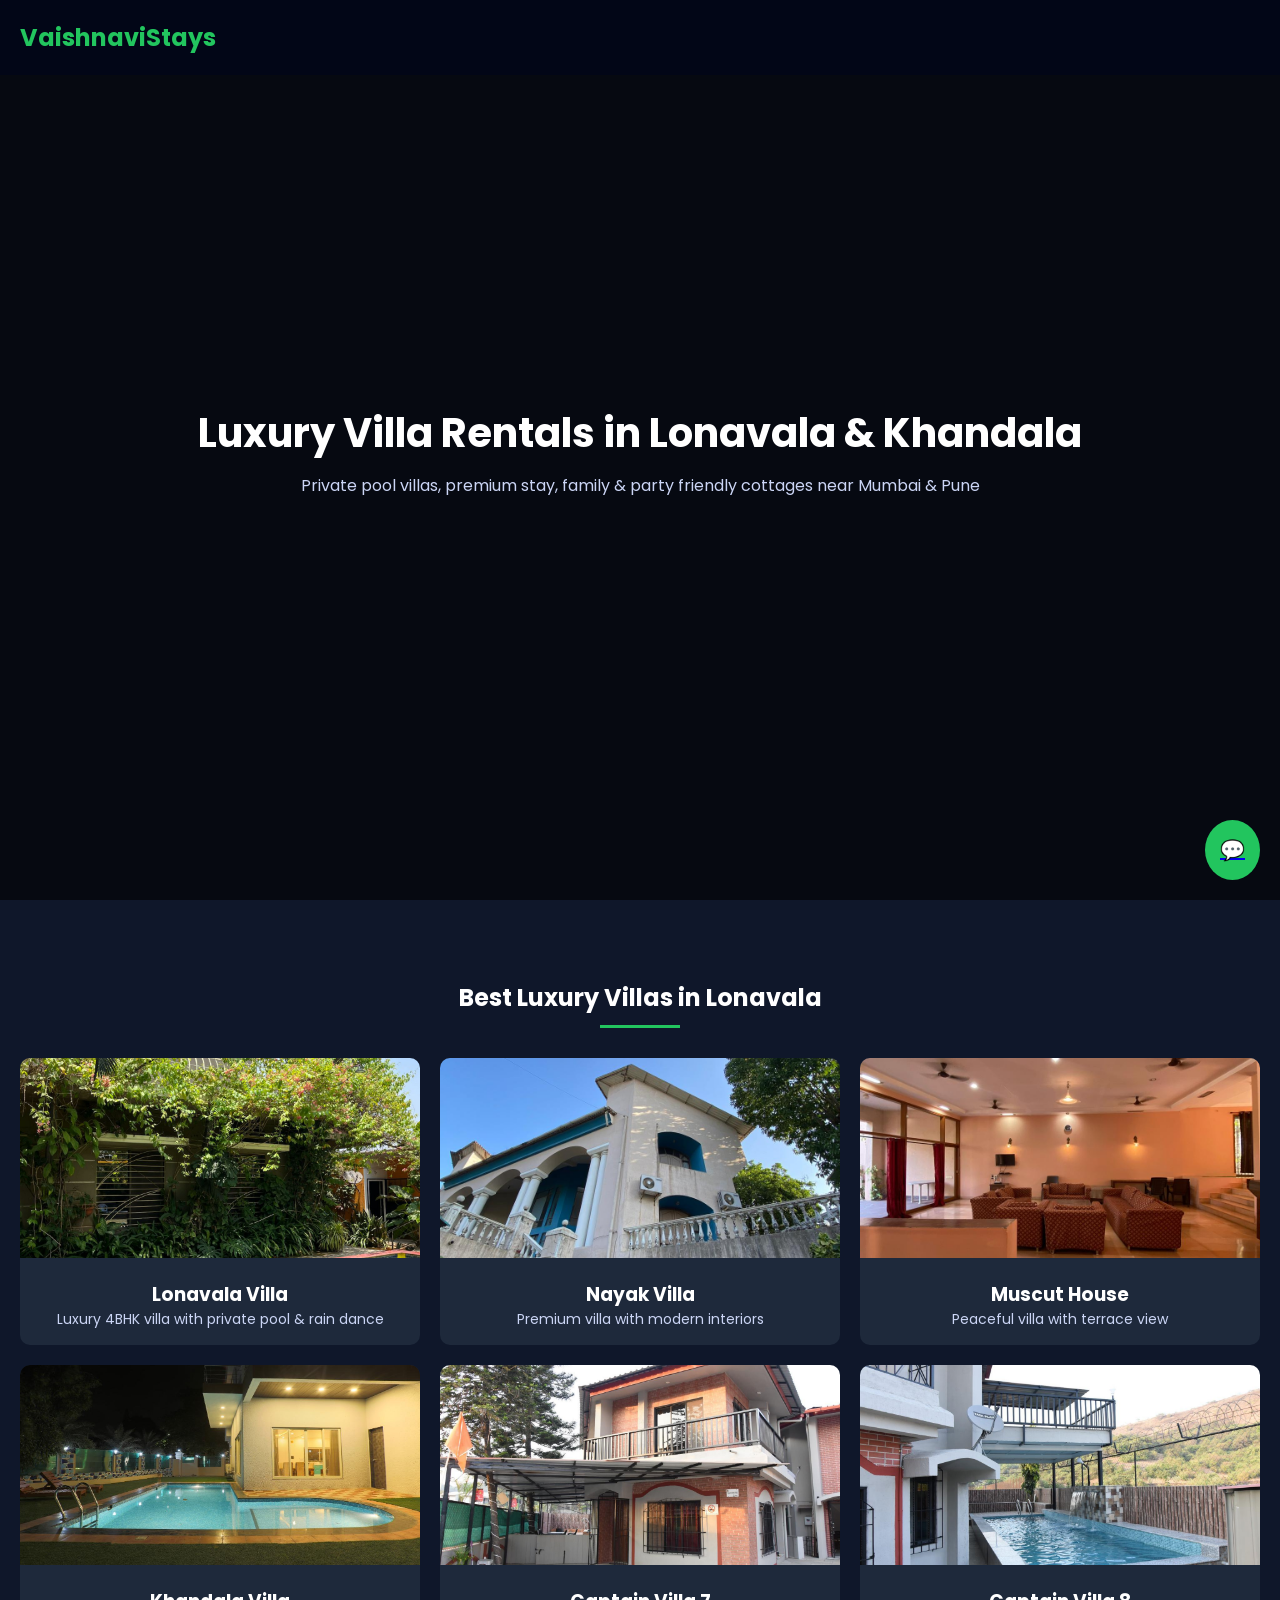
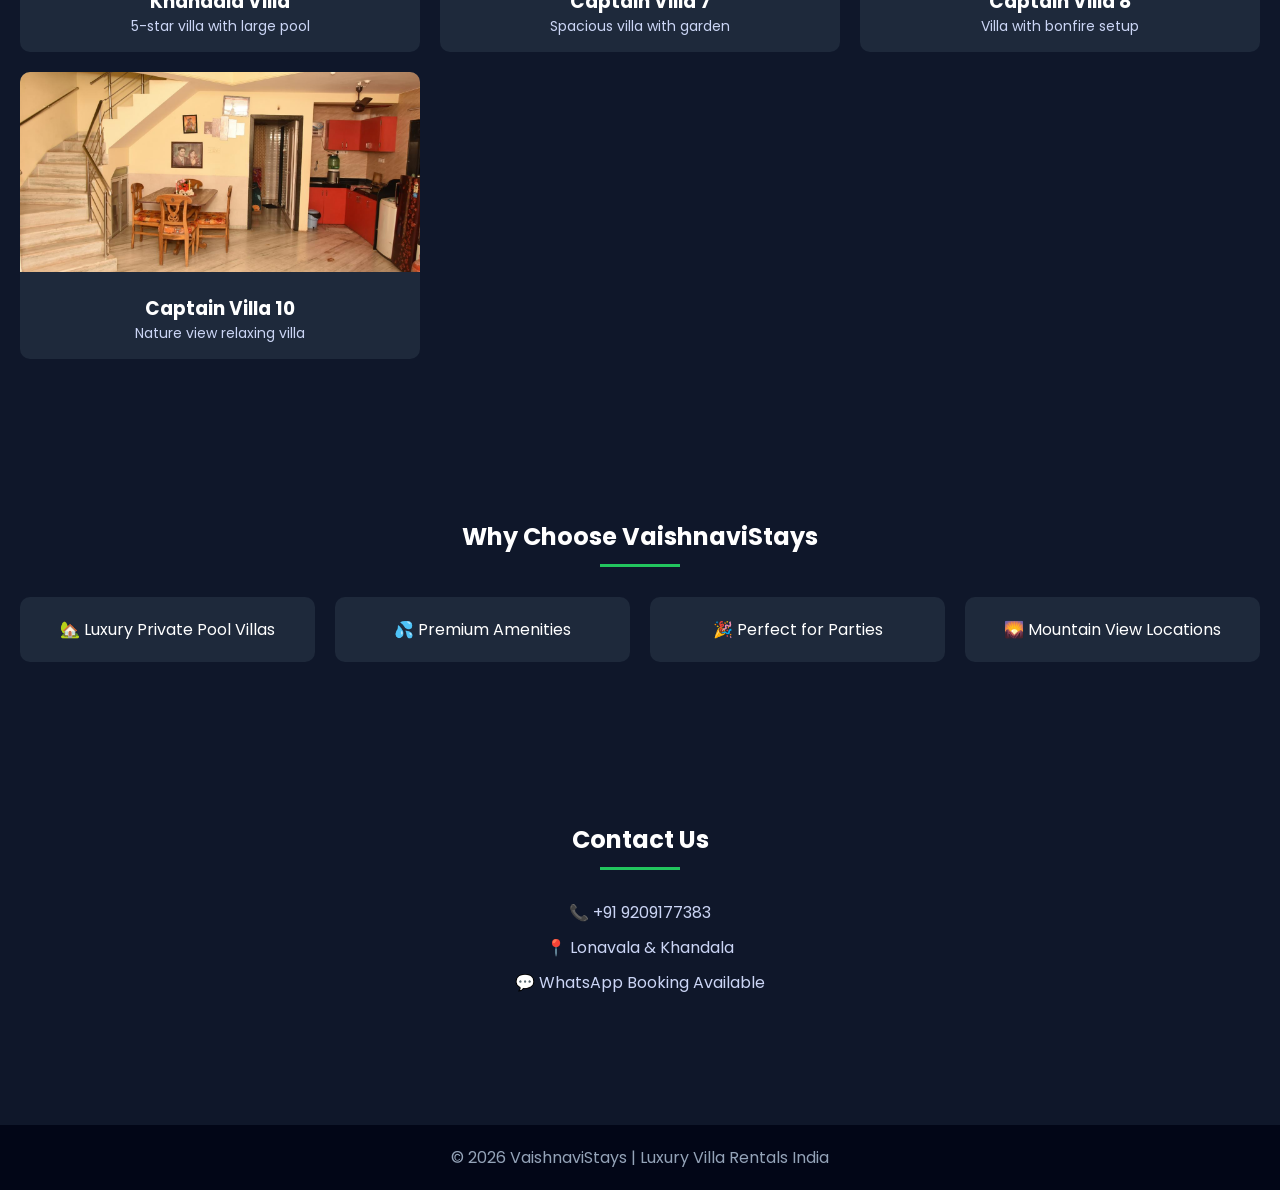
==== rohan1/index.html @ 87cffc91 "Add files via upload" ====
<!DOCTYPE html>
<html lang="en">

<head>

<meta charset="UTF-8">
<meta name="viewport" content="width=device-width, initial-scale=1.0">

<!-- ✅ SEO -->
<title>Luxury Villas in Lonavala & Khandala | Private Pool Villas | VaishnaviStays</title>

<meta name="description" content="Book luxury villas in Lonavala & Khandala with private pool, mountain view, AC rooms, and premium amenities. Best villas for family, parties, and weekend stay near Mumbai & Pune.">

<meta name="keywords" content="Lonavala villa, Khandala villa, villa with private pool, luxury villa Lonavala, villa booking India, weekend villa near Mumbai">

<meta name="robots" content="index, follow">

<!-- Canonical URL -->
<link rel="canonical" href="https://vaishnavistays.netlify.app/">

<!-- Google verification -->
<meta name="google-site-verification" content="3MtQ7zPcXsZFa49aT6zNfIU-rexAqFXiJ9Jd2BXLzgg">

<!-- Open Graph -->
<meta property="og:title" content="Luxury Villas in Lonavala | VaishnaviStays">
<meta property="og:description" content="Book premium villas with private pool in Lonavala & Khandala">
<meta property="og:type" content="website">
<meta property="og:image" content="images/lonavala villa.jpg">

<!-- Schema (VERY IMPORTANT FOR GOOGLE RANKING) -->
<script type="application/ld+json">
{
  "@context": "https://schema.org",
  "@type": "LodgingBusiness",
  "name": "VaishnaviStays",
  "description": "Luxury villa rentals in Lonavala and Khandala with private pool and premium amenities.",
  "telephone": "+91 9209177383",
  "areaServed": ["Lonavala", "Khandala", "Mumbai", "Pune"]
}
</script>

<link href="https://fonts.googleapis.com/css2?family=Poppins:wght@300;500;700&display=swap" rel="stylesheet">

<style>
html{scroll-behavior:smooth;}
*{margin:0;padding:0;box-sizing:border-box;font-family:'Poppins',sans-serif;}
body{background:#0f172a;color:white;}

/* NAV */
nav{
display:flex;
justify-content:space-between;
padding:20px;
background:#020617;
position:fixed;
width:100%;
z-index:1000;
}
nav h2{color:#22c55e}

/* HERO */
.hero{
height:100vh;
background:url('https://images.unsplash.com/photo-1600585154340-be6161a56a0c') center/cover;
display:flex;
align-items:center;
justify-content:center;
text-align:center;
position:relative;
}
.hero::after{
content:'';
position:absolute;
width:100%;height:100%;
background:rgba(0,0,0,0.6);
}
.hero-content{position:relative;z-index:2;}
.hero h1{font-size:40px;}
.hero p{margin-top:10px;color:#cbd5f5}

/* SECTIONS */
.section{padding:80px 20px;text-align:center;}
.section h2{margin-bottom:10px;}
.underline{
width:80px;
height:3px;
background:#22c55e;
margin:10px auto 30px;
}

/* VILLAS */
.villas{
display:grid;
grid-template-columns:repeat(auto-fit,minmax(300px,1fr));
gap:20px;
}
.card{
background:#1e293b;
border-radius:10px;
overflow:hidden;
cursor:pointer;
transition:0.3s;
}
.card:hover{transform:scale(1.05);}
.card img{width:100%;height:200px;object-fit:cover;}
.card-content{padding:15px;}
.card-content p{font-size:14px;color:#cbd5f5}

/* FEATURES */
.features{
display:grid;
grid-template-columns:repeat(auto-fit,minmax(250px,1fr));
gap:20px;
}
.feature-box{
background:#1e293b;
padding:20px;
border-radius:10px;
}

/* CONTACT */
.contact p{margin:10px 0;color:#cbd5f5}

/* FOOTER */
footer{
background:#020617;
padding:20px;
text-align:center;
margin-top:40px;
color:#94a3b8;
}

/* MODAL */
.modal{
display:none;
position:fixed;
top:0;left:0;
width:100%;height:100%;
background:rgba(0,0,0,0.8);
justify-content:center;
align-items:center;
z-index:2000;
}
.modal-box{
background:#1e293b;
padding:20px;
border-radius:10px;
width:90%;
max-width:400px;
}
.modal-box input{
width:100%;
padding:10px;
margin:10px 0;
border:none;
border-radius:5px;
}
.btn{
background:#22c55e;
padding:10px;
border:none;
width:100%;
border-radius:5px;
color:white;
cursor:pointer;
}
.close{float:right;cursor:pointer;}

/* WHATSAPP */
.whatsapp{
position:fixed;
bottom:20px;
right:20px;
background:#22c55e;
padding:15px;
border-radius:50%;
font-size:20px;
}
</style>

</head>

<body>

<nav>
<h2>VaishnaviStays</h2>
</nav>

<div class="hero">
<div class="hero-content">
<h1>Luxury Villa Rentals in Lonavala & Khandala</h1>
<p>Private pool villas, premium stay, family & party friendly cottages near Mumbai & Pune</p>
</div>
</div>

<!-- VILLAS -->
<div class="section">
<h2>Best Luxury Villas in Lonavala</h2>
<div class="underline"></div>
<div class="villas" id="villaContainer"></div>
</div>

<!-- FEATURES -->
<div class="section">
<h2>Why Choose VaishnaviStays</h2>
<div class="underline"></div>
<div class="features">
<div class="feature-box">🏡 Luxury Private Pool Villas</div>
<div class="feature-box">💦 Premium Amenities</div>
<div class="feature-box">🎉 Perfect for Parties</div>
<div class="feature-box">🌄 Mountain View Locations</div>
</div>
</div>

<!-- CONTACT -->
<div class="section contact">
<h2>Contact Us</h2>
<div class="underline"></div>
<p>📞 +91 9209177383</p>
<p>📍 Lonavala & Khandala</p>
<p>💬 WhatsApp Booking Available</p>
</div>

<footer>
© 2026 VaishnaviStays | Luxury Villa Rentals India
</footer>

<!-- MODAL -->
<div class="modal" id="modal">
<div class="modal-box">
<span class="close" onclick="closeModal()">✖</span>

<h3 id="villaTitle"></h3>
<p id="villaDesc"></p>

<form onsubmit="sendBooking(event)">
<input type="text" id="name" placeholder="Your Name" required>

<label>Check-in Date</label>
<input type="date" id="entry" required>

<label>Check-out Date</label>
<input type="date" id="exit" required>

<input type="tel" id="phone" placeholder="Phone Number" required>

<button class="btn">Send via WhatsApp</button>
</form>

</div>
</div>

<a class="whatsapp" href="https://wa.me/919209177383">💬</a>

<script>
let villas = [
"Luxury 4BHK villa with private pool & rain dance",
"Premium villa with modern interiors",
"Peaceful villa with terrace view",
"5-star villa with large pool",
"Spacious villa with garden",
"Villa with bonfire setup",
"Nature view relaxing villa"
];

let villaNames = [
"Lonavala Villa",
"Nayak Villa",
"Muscut House",
"Khandala Villa",
"Captain Villa 7",
"Captain Villa 8",
"Captain Villa 10"
];

let villaImages = [
"images/lonavala villa.jpg",
"images/villa2.jpg",
"images/villa3.jpg",
"images/villa4.jpg",
"images/villa5.jpg",
"images/villa6.jpg",
"images/villa7.jpg"
];

let container = document.getElementById("villaContainer");

for(let i=0;i<7;i++){
container.innerHTML += `
<div class="card" onclick="openModal(${i})">
<img src="${villaImages[i]}">
<div class="card-content">
<h3>${villaNames[i]}</h3>
<p>${villas[i]}</p>
</div>
</div>`;
}

function openModal(i){
document.getElementById("modal").style.display="flex";
document.getElementById("villaTitle").innerText=villaNames[i];
document.getElementById("villaDesc").innerText=villas[i];
}

function closeModal(){
document.getElementById("modal").style.display="none";
}

function sendBooking(e){
e.preventDefault();

let name=document.getElementById("name").value;
let entry=document.getElementById("entry").value;
let exit=document.getElementById("exit").value;
let phone=document.getElementById("phone").value;

let msg=`Booking:%0A Villa:${document.getElementById("villaTitle").innerText}%0A Name:${name}%0A Check-in:${entry}%0A Check-out:${exit}%0A Phone:${phone}`;

window.open(`https://wa.me/919209177383?text=${msg}`,"_blank");
}
</script>

</body>
</html>
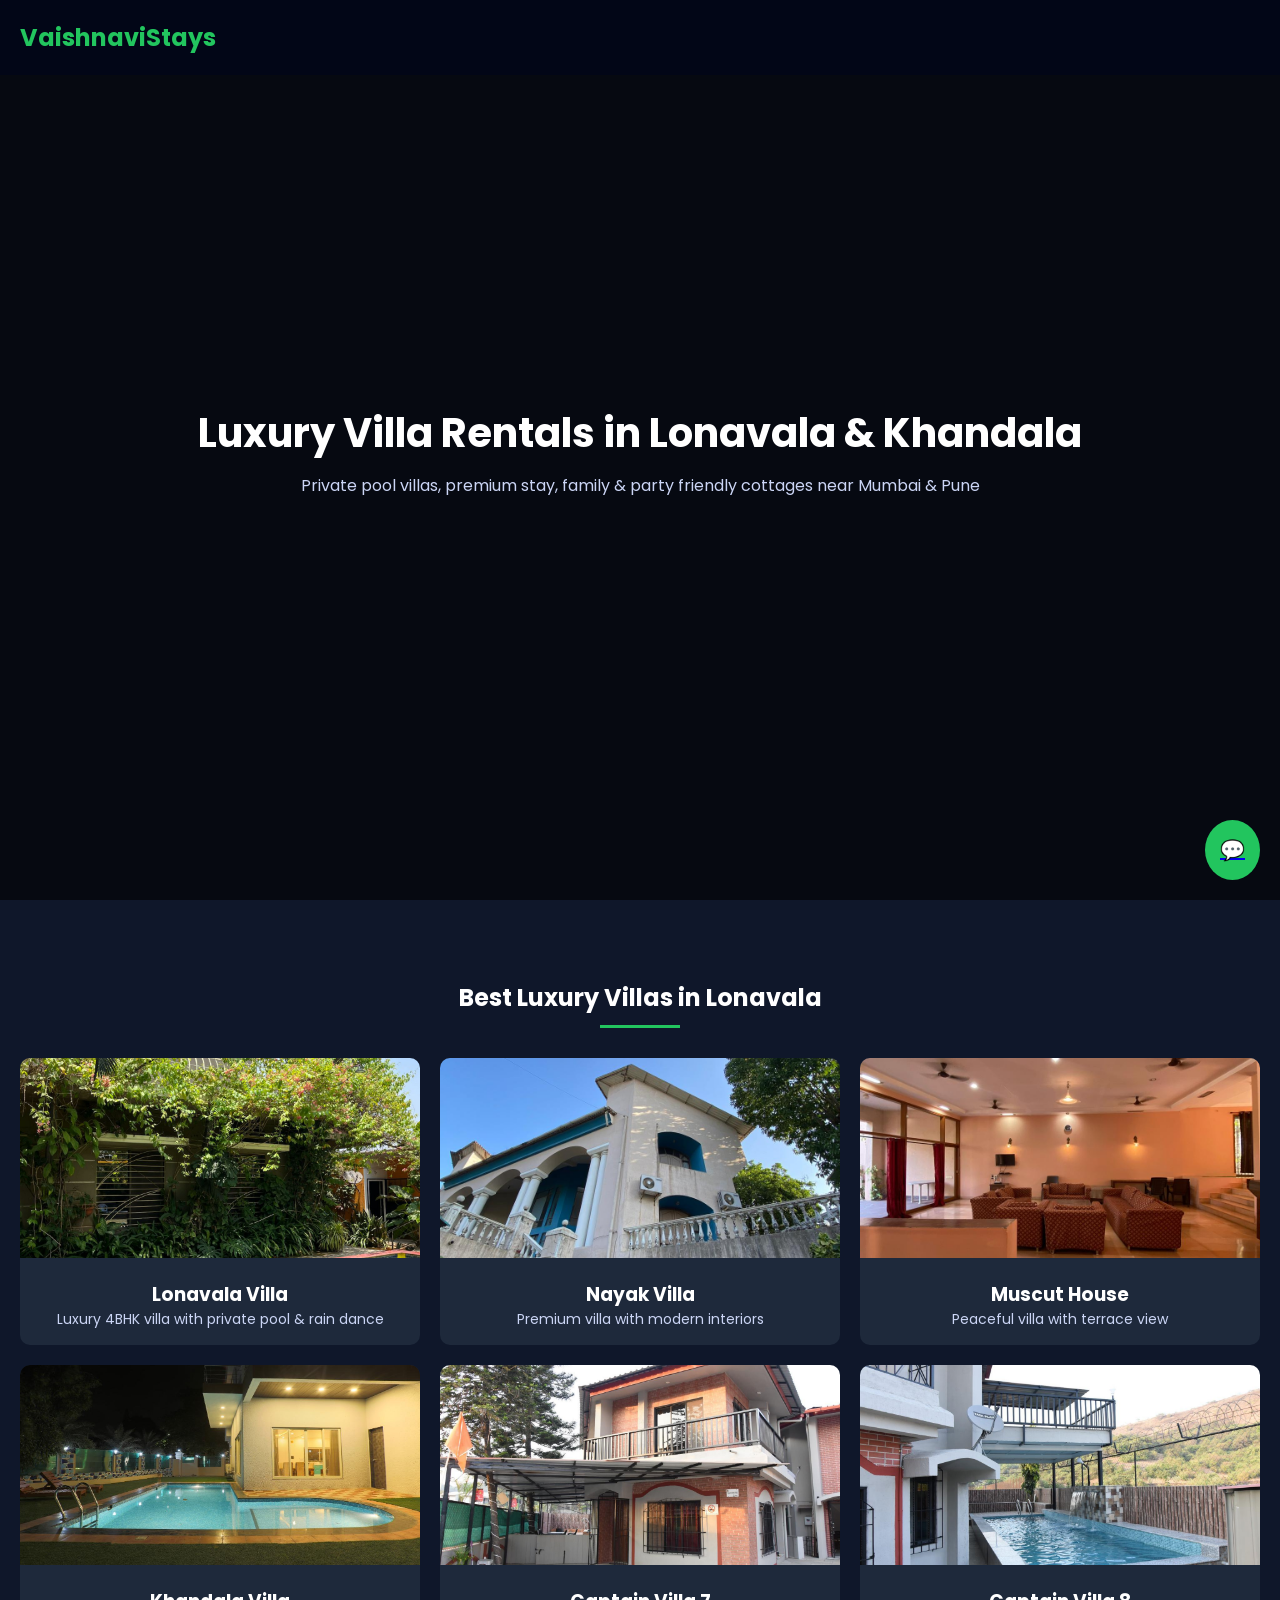
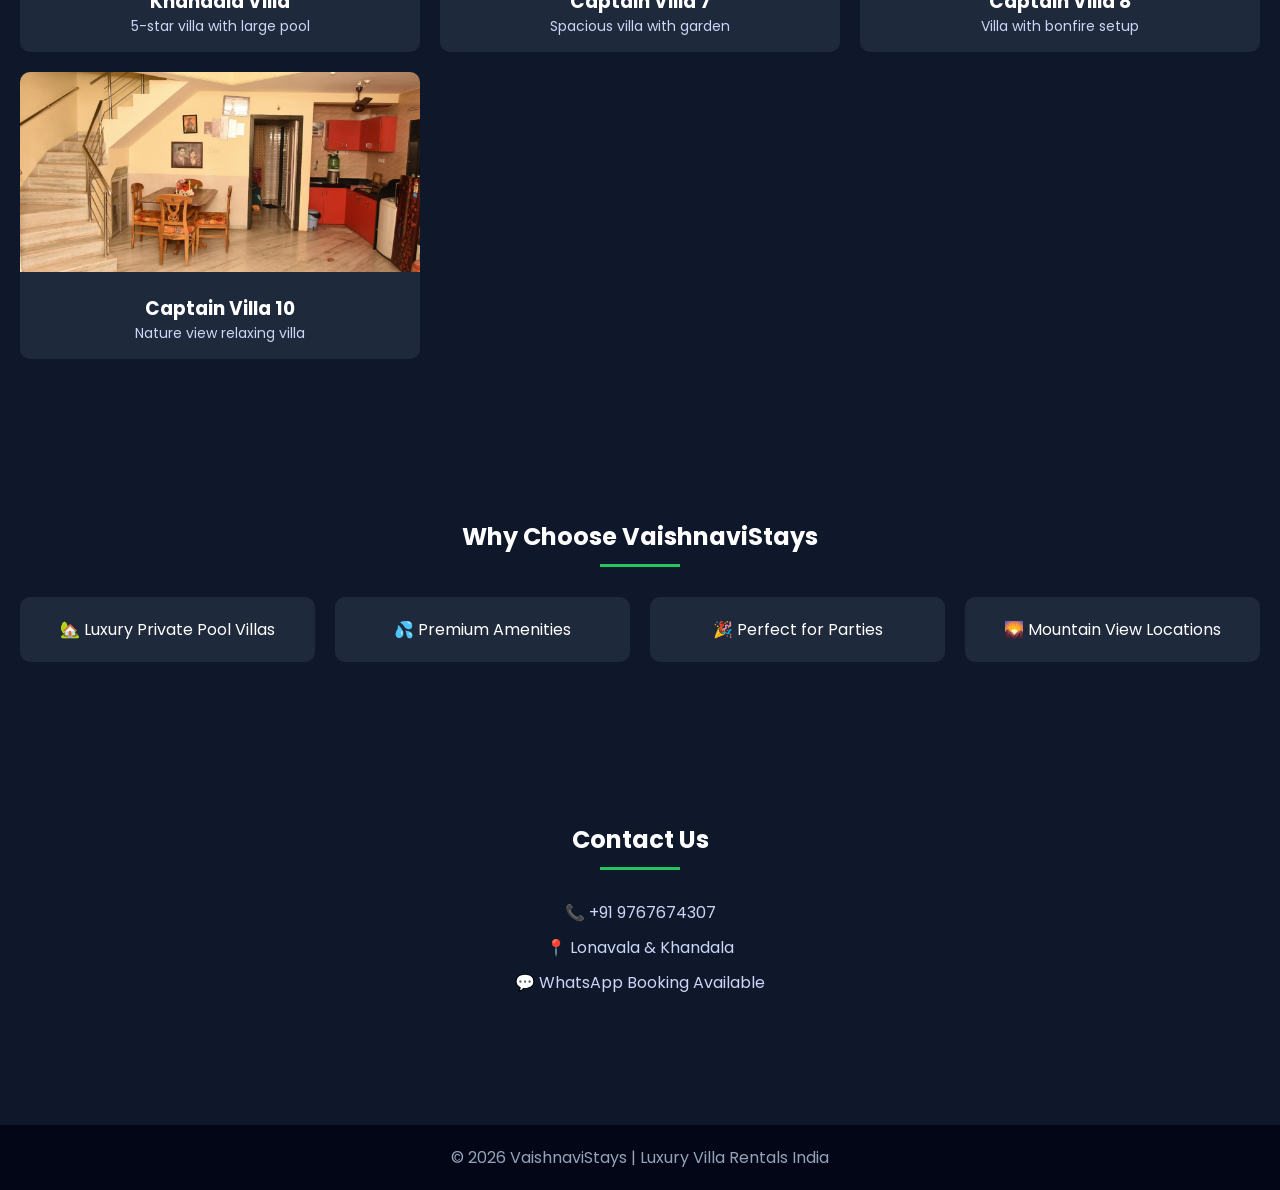
==== commit 3d98496b: "Redesign VaishnaviStays into a multi-page luxury villa website and update phone to 9767674307" ====
--- a/rohan1/index.html
+++ b/rohan1/index.html
@@ -33,8 +33,8 @@
   "@context": "https://schema.org",
   "@type": "LodgingBusiness",
   "name": "VaishnaviStays",
-  "description": "Luxury villa rentals in Lonavala and Khandala with private pool and premium amenities.",
-  "telephone": "+91 9209177383",
+  "description": " villa on rent in Lonavala and Khandala with private pool and premium amenities.",
+  "telephone": "+91 9767674307",
   "areaServed": ["Lonavala", "Khandala", "Mumbai", "Pune"]
 }
 </script>
@@ -216,7 +216,7 @@
 <div class="section contact">
 <h2>Contact Us</h2>
 <div class="underline"></div>
-<p>📞 +91 9209177383</p>
+<p>📞 +91 9767674307</p>
 <p>📍 Lonavala & Khandala</p>
 <p>💬 WhatsApp Booking Available</p>
 </div>
@@ -250,7 +250,7 @@
 </div>
 </div>
 
-<a class="whatsapp" href="https://wa.me/919209177383">💬</a>
+<a class="whatsapp" href="https://wa.me/919767674307">💬</a>
 
 <script>
 let villas = [
@@ -316,9 +316,9 @@
 
 let msg=`Booking:%0A Villa:${document.getElementById("villaTitle").innerText}%0A Name:${name}%0A Check-in:${entry}%0A Check-out:${exit}%0A Phone:${phone}`;
 
-window.open(`https://wa.me/919209177383?text=${msg}`,"_blank");
+window.open(`https://wa.me/919767674307?text=${msg}`,"_blank");
 }
 </script>
 
 </body>
-</html>+</html>
